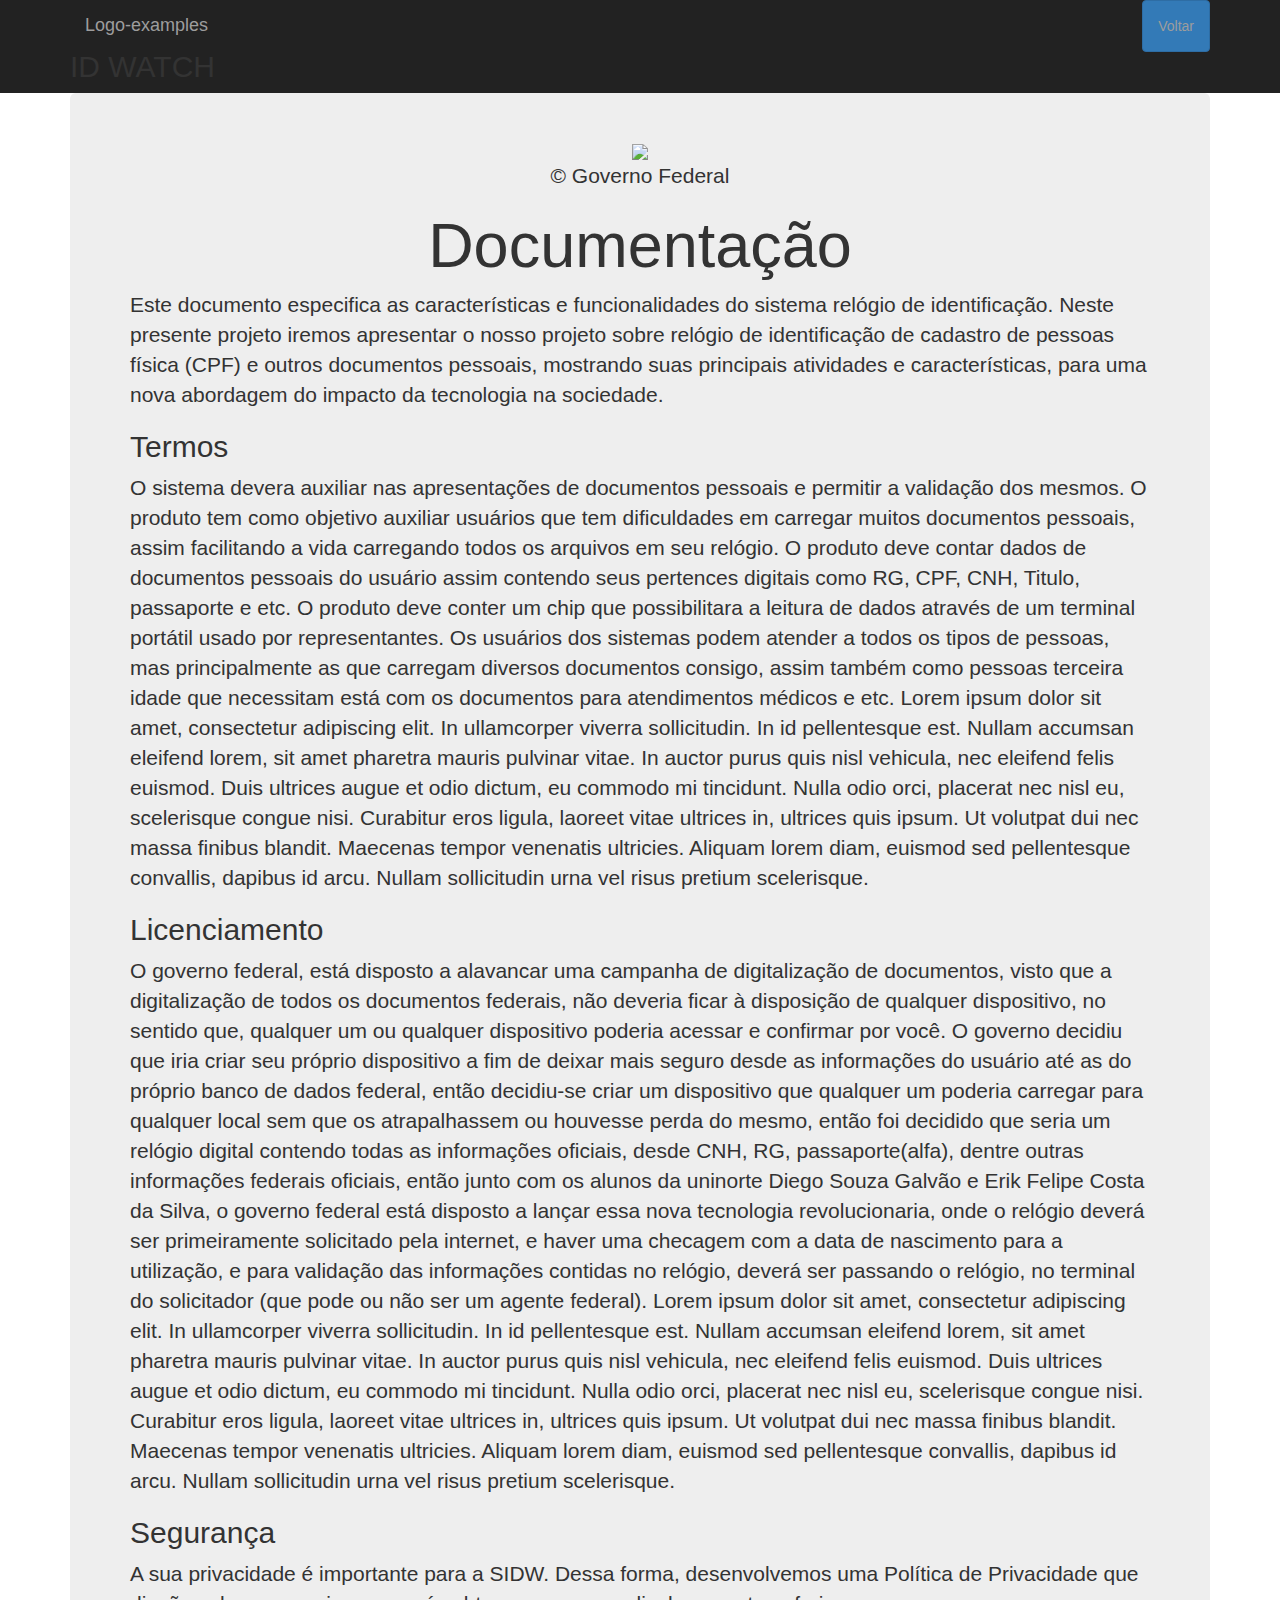
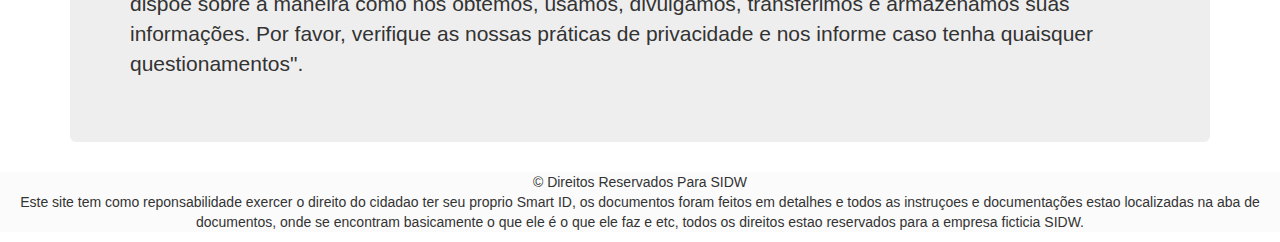
==== about.html @ 944101ad "LOGIN - CONTENT" ====
<!doctype html>
<html lang="en">
  <head>
    <meta charset="utf-8">
    <meta http-equiv="X-UA-Compatible" content="IE=edge">
    <meta name="viewport" content="width=device-width, initial-scale=1">
    <!-- The above 3 meta tags *must* come first in the head; any other head content must come *after* these tags -->
    <title>Documentos - ID WATCH</title>

    <link rel="icon"  href="SIDW/img/logo-governo.png">

    <!-- Bootstrap -->
    <link rel="stylesheet" href="https://stackpath.bootstrapcdn.com/bootstrap/3.4.1/css/bootstrap.min.css" integrity="sha384-HSMxcRTRxnN+Bdg0JdbxYKrThecOKuH5zCYotlSAcp1+c8xmyTe9GYg1l9a69psu" crossorigin="anonymous">
    <link rel="stylesheet" type="text/css" href="SIDW/css/estilo.css">


    <!-- HTML5 shim and Respond.js for IE8 support of HTML5 elements and media queries -->
    <!-- WARNING: Respond.js doesn't work if you view the page via file:// -->
    <!--[if lt IE 9]>
      <script src="https://oss.maxcdn.com/html5shiv/3.7.3/html5shiv.min.js"></script>
      <script src="https://oss.maxcdn.com/respond/1.4.2/respond.min.js"></script>
    <![endif]-->
  </head>
  <body>
      


    <!--Titulo-->
    <nav class="nav navbar-sticky-top navbar-inverse navbar-edit">

      <div class="container">

        <!--Header-->
        <div class="navbar-header ">

          <!--Botao Toggle/Responsivo-->
          <button type="button" class="navbar-toggle collapsed" data-toggle="collapse" data-target="#barra-navegacao">  
            <span class="sr-only">Alternar Navegação</span>

            <span class="icon-bar"></span>  
            <span class="icon-bar"></span>
            <span class="icon-bar"></span>
          </button>

         

          <a href="index.html" class="navbar-brand">
             <span class="img-logo">Logo-examples</span>
         </a>
         
         <h2 class="cor-titulo">ID WATCH</h2>

        </div>
        <!--Barra de navegação-->
        <div class="collapse navbar-collapse" id="barra-navegacao">
          <ul class="nav navbar-nav navbar-right">
            
            
            <li><a class="btn btn-primary" href="index.html">Voltar</a></li>
            
          
          </ul>
        </div>
        


      </div><!--Container-->

    </nav><!--Navbar-->



    <!--Menu-->
    <div class="container">
      <div class="jumbotron"> <!--Formatação da parte cinza-->
        <div align="center"> 
        
           <img href="http://www.amazonas.am.gov.br/" class="formatacao-logo" src="SIDW/img/logo-governo.png">
            </a>
             <p>&copy; Governo Federal</p>
           </div>

        <h1 align="center">Documentação</h1>
         
         <p>
          Este documento especifica as características e funcionalidades do sistema relógio de identificação.
          Neste presente projeto iremos apresentar o nosso projeto sobre relógio de identificação de cadastro de pessoas física (CPF) e outros documentos pessoais, mostrando suas principais atividades e características, para uma nova abordagem do impacto da tecnologia na sociedade.
          <br>
            
         </p> 
          <h2>Termos</h2>
         <p>
            O sistema devera auxiliar nas apresentações de documentos pessoais e permitir a validação dos mesmos.
            O produto tem como objetivo auxiliar usuários que tem dificuldades em carregar muitos documentos pessoais, assim facilitando a vida carregando todos os arquivos em seu relógio.
            O produto deve contar dados de documentos pessoais do usuário assim contendo seus pertences digitais como RG, CPF, CNH, Titulo, passaporte e etc. 
            O produto deve conter um chip que possibilitara a leitura de dados através de um terminal portátil usado por representantes.
            Os usuários dos sistemas podem atender a todos os tipos de pessoas, mas principalmente as que carregam diversos documentos consigo, assim também como pessoas terceira idade que necessitam está com os documentos para atendimentos médicos e etc.

           Lorem ipsum dolor sit amet, consectetur adipiscing elit. In ullamcorper viverra sollicitudin. In id pellentesque est. Nullam accumsan eleifend lorem, sit amet pharetra mauris pulvinar vitae. In auctor purus quis nisl vehicula, nec eleifend felis euismod. Duis ultrices augue et odio dictum, eu commodo mi tincidunt. Nulla odio orci, placerat nec nisl eu, scelerisque congue nisi. Curabitur eros ligula, laoreet vitae ultrices in, ultrices quis ipsum. Ut volutpat dui nec massa finibus blandit. Maecenas tempor venenatis ultricies. Aliquam lorem diam, euismod sed pellentesque convallis, dapibus id arcu. Nullam sollicitudin urna vel risus pretium scelerisque.
         </p>

          <h2>Licenciamento</h2>
          <p>
            O governo federal, está disposto a alavancar uma campanha de digitalização de documentos, visto que a digitalização de todos os documentos federais, não deveria ficar à disposição de qualquer dispositivo, no sentido que, qualquer um ou qualquer dispositivo poderia acessar e confirmar por você. O governo decidiu que iria criar seu próprio dispositivo a fim de deixar mais seguro desde as informações do usuário até as do próprio banco de dados federal, então decidiu-se criar um dispositivo que qualquer um poderia carregar para qualquer local sem que os atrapalhassem ou houvesse perda do mesmo, então foi decidido que seria um relógio digital contendo todas as informações oficiais, desde CNH, RG, passaporte(alfa), dentre outras informações federais oficiais, então junto com os alunos da uninorte Diego Souza Galvão e Erik Felipe Costa da Silva, o governo federal está disposto a lançar essa nova tecnologia revolucionaria, onde o relógio deverá ser primeiramente solicitado pela internet, e haver uma checagem com a data de nascimento para a utilização, e para validação das informações contidas no relógio, deverá ser passando o relógio, no terminal do solicitador (que pode ou não ser um agente federal).
            
           Lorem ipsum dolor sit amet, consectetur adipiscing elit. In ullamcorper viverra sollicitudin. In id pellentesque est. Nullam accumsan eleifend lorem, sit amet pharetra mauris pulvinar vitae. In auctor purus quis nisl vehicula, nec eleifend felis euismod. Duis ultrices augue et odio dictum, eu commodo mi tincidunt. Nulla odio orci, placerat nec nisl eu, scelerisque congue nisi. Curabitur eros ligula, laoreet vitae ultrices in, ultrices quis ipsum. Ut volutpat dui nec massa finibus blandit. Maecenas tempor venenatis ultricies. Aliquam lorem diam, euismod sed pellentesque convallis, dapibus id arcu. Nullam sollicitudin urna vel risus pretium scelerisque.
         </p>

          <h2>Segurança</h2>
          <p>
           A sua privacidade é importante para a SIDW. Dessa forma, desenvolvemos uma Política de Privacidade que dispõe sobre a maneira como nós obtemos, usamos, divulgamos, transferimos e armazenamos suas informações. Por favor, verifique as nossas práticas de privacidade e nos informe caso tenha quaisquer questionamentos".
         </p>

    

        </div> <!--Jumbotron-->
      </div> <!--Container-->
  </div><!--Necessario-->

  <!--Rodape do site-->
  <div class="rodape" style="background-color: rgba(250,250,250,0.8)" >
  <p align="center">
    &copy; Direitos Reservados Para SIDW
    <br>
    Este site tem como reponsabilidade exercer o direito do cidadao ter seu proprio Smart ID, os documentos foram feitos em detalhes e todos as instruçoes e documentações estao localizadas na aba de documentos, onde se encontram basicamente o que ele é o que ele faz e etc, todos os direitos estao reservados para a empresa ficticia SIDW.
  </p>
</div>






    <!-- jQuery (necessary for Bootstrap's JavaScript plugins) -->
    <script src="https://code.jquery.com/jquery-1.12.4.min.js" integrity="sha384-nvAa0+6Qg9clwYCGGPpDQLVpLNn0fRaROjHqs13t4Ggj3Ez50XnGQqc/r8MhnRDZ" crossorigin="anonymous"></script>
    <!-- Include all compiled plugins (below), or include individual files as needed -->
    <script src="https://stackpath.bootstrapcdn.com/bootstrap/3.4.1/js/bootstrap.min.js" integrity="sha384-aJ21OjlMXNL5UyIl/XNwTMqvzeRMZH2w8c5cRVpzpU8Y5bApTppSuUkhZXN0VxHd" crossorigin="anonymous"></script>
  </body>
</html>
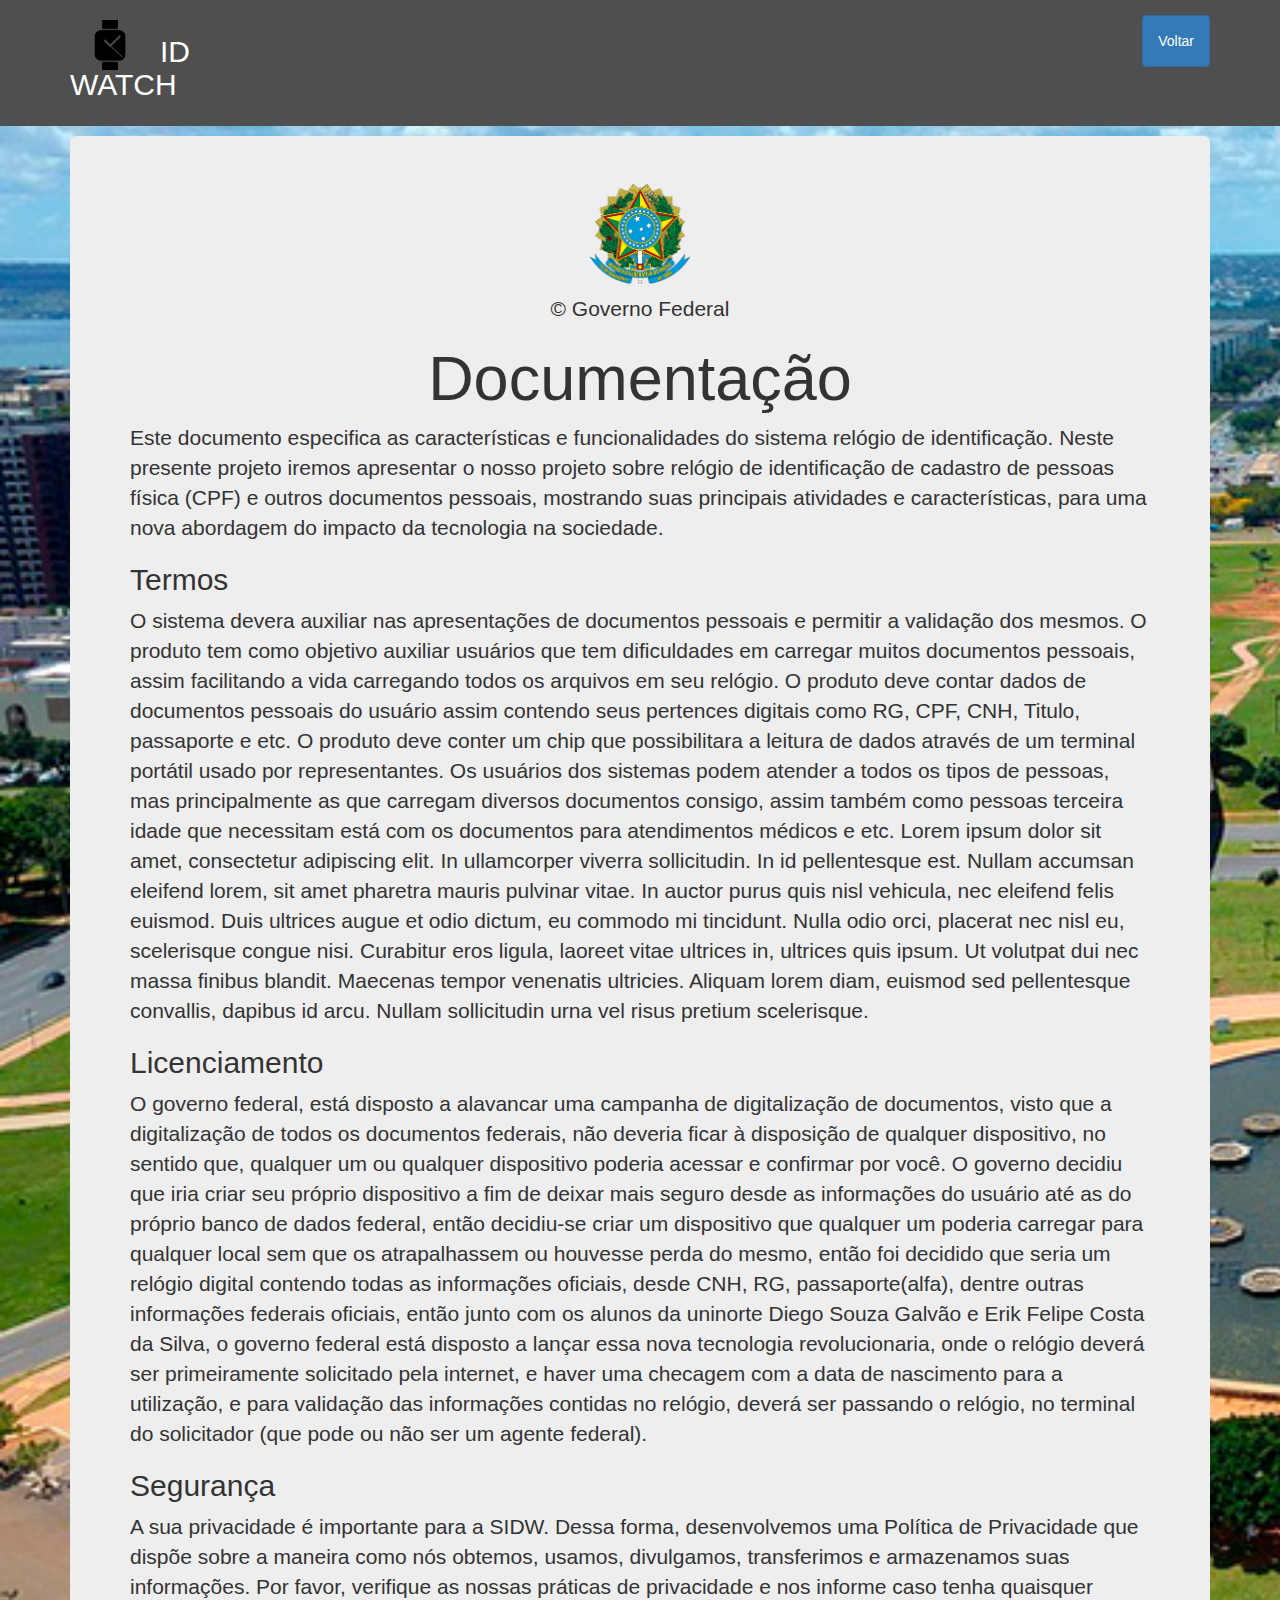
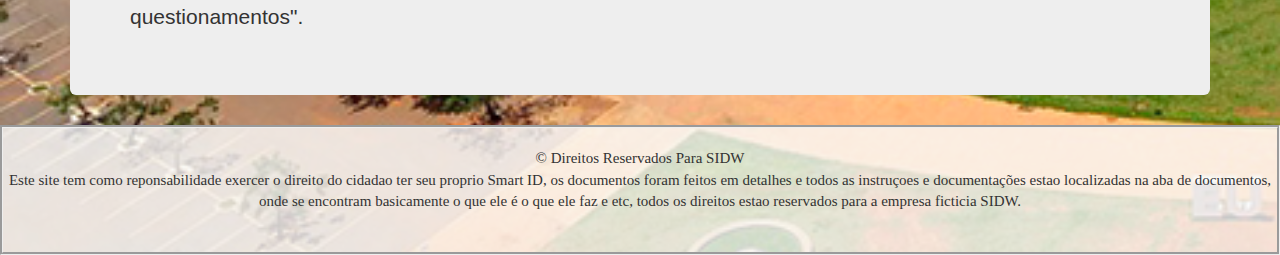
==== commit 33b402b2: "CRUD - BACK END" ====
--- a/about.html
+++ b/about.html
@@ -7,11 +7,11 @@
     <!-- The above 3 meta tags *must* come first in the head; any other head content must come *after* these tags -->
     <title>Documentos - ID WATCH</title>
 
-    <link rel="icon"  href="SIDW/img/logo-governo.png">
+    <link rel="icon"  href="img/logo-governo.png">
 
     <!-- Bootstrap -->
     <link rel="stylesheet" href="https://stackpath.bootstrapcdn.com/bootstrap/3.4.1/css/bootstrap.min.css" integrity="sha384-HSMxcRTRxnN+Bdg0JdbxYKrThecOKuH5zCYotlSAcp1+c8xmyTe9GYg1l9a69psu" crossorigin="anonymous">
-    <link rel="stylesheet" type="text/css" href="SIDW/css/estilo.css">
+    <link rel="stylesheet" type="text/css" href="css/estilo.css">
 
 
     <!-- HTML5 shim and Respond.js for IE8 support of HTML5 elements and media queries -->
@@ -75,7 +75,7 @@
       <div class="jumbotron"> <!--Formatação da parte cinza-->
         <div align="center"> 
         
-           <img href="http://www.amazonas.am.gov.br/" class="formatacao-logo" src="SIDW/img/logo-governo.png">
+           <img href="http://www.amazonas.am.gov.br/" class="formatacao-logo" src="img/logo-governo.png">
             </a>
              <p>&copy; Governo Federal</p>
            </div>
@@ -102,8 +102,7 @@
           <h2>Licenciamento</h2>
           <p>
             O governo federal, está disposto a alavancar uma campanha de digitalização de documentos, visto que a digitalização de todos os documentos federais, não deveria ficar à disposição de qualquer dispositivo, no sentido que, qualquer um ou qualquer dispositivo poderia acessar e confirmar por você. O governo decidiu que iria criar seu próprio dispositivo a fim de deixar mais seguro desde as informações do usuário até as do próprio banco de dados federal, então decidiu-se criar um dispositivo que qualquer um poderia carregar para qualquer local sem que os atrapalhassem ou houvesse perda do mesmo, então foi decidido que seria um relógio digital contendo todas as informações oficiais, desde CNH, RG, passaporte(alfa), dentre outras informações federais oficiais, então junto com os alunos da uninorte Diego Souza Galvão e Erik Felipe Costa da Silva, o governo federal está disposto a lançar essa nova tecnologia revolucionaria, onde o relógio deverá ser primeiramente solicitado pela internet, e haver uma checagem com a data de nascimento para a utilização, e para validação das informações contidas no relógio, deverá ser passando o relógio, no terminal do solicitador (que pode ou não ser um agente federal).
-            
-           Lorem ipsum dolor sit amet, consectetur adipiscing elit. In ullamcorper viverra sollicitudin. In id pellentesque est. Nullam accumsan eleifend lorem, sit amet pharetra mauris pulvinar vitae. In auctor purus quis nisl vehicula, nec eleifend felis euismod. Duis ultrices augue et odio dictum, eu commodo mi tincidunt. Nulla odio orci, placerat nec nisl eu, scelerisque congue nisi. Curabitur eros ligula, laoreet vitae ultrices in, ultrices quis ipsum. Ut volutpat dui nec massa finibus blandit. Maecenas tempor venenatis ultricies. Aliquam lorem diam, euismod sed pellentesque convallis, dapibus id arcu. Nullam sollicitudin urna vel risus pretium scelerisque.
+          
          </p>
 
           <h2>Segurança</h2>
--- a/css/estilo.css
+++ b/css/estilo.css
@@ -0,0 +1,102 @@
+/*
+*
+* 
+* Estilo da pagina index.html
+*
+*/
+
+
+
+*{
+	margin: 0;
+	padding: 0;
+}
+
+body{
+
+	background: url('../img/brasilia.png');
+	background-size: cover;
+	background-repeat: no-repeat;
+
+}
+
+a:hover{
+	color:white;
+	background: grey;
+}
+
+/*****************Classes da barra de navegação**********************/
+.cor-titulo{
+
+	color:white;
+
+}
+
+.navbar-inverse .navbar-nav>li>a {
+    color: white;
+}
+
+.img-logo{
+	height:60px;
+	width: 60px;
+	display: block;
+	background: url('../img/relogio.png') no-repeat;
+
+	background-size: 50px;
+	color: transparent;
+}
+nav.navbar-edit{
+	
+	padding: 15px 0px;
+	background: rgba(79,79,79,1.0);
+	margin-bottom: 10px;
+
+}
+.navbar-brand{
+	padding: 5px 15px;
+	
+	
+}
+
+
+.formatacao-menu{
+	width: 100%;
+	height: 100px;
+	margin-bottom: 10px;
+	border:5px outset black;
+	
+
+
+}
+
+
+.formatacao-texto{
+	padding: 10px;
+
+}
+
+.formatacao-logo{
+	
+	width: 100px;
+	height: 100px;
+	margin: 10px;
+	margin-top: 0;	
+
+}
+
+.formatacao-relogio{
+	width: 200px;
+	height: 200px;
+	float: right;
+
+}
+.rodape{
+	width: 100%;
+	height: 130px;
+	border-style: groove;
+	background-color: grey;
+	font-size: 15px;
+	font-family:"Georgia", Georgia, Serif;
+	padding-top: 20px;
+}
+
